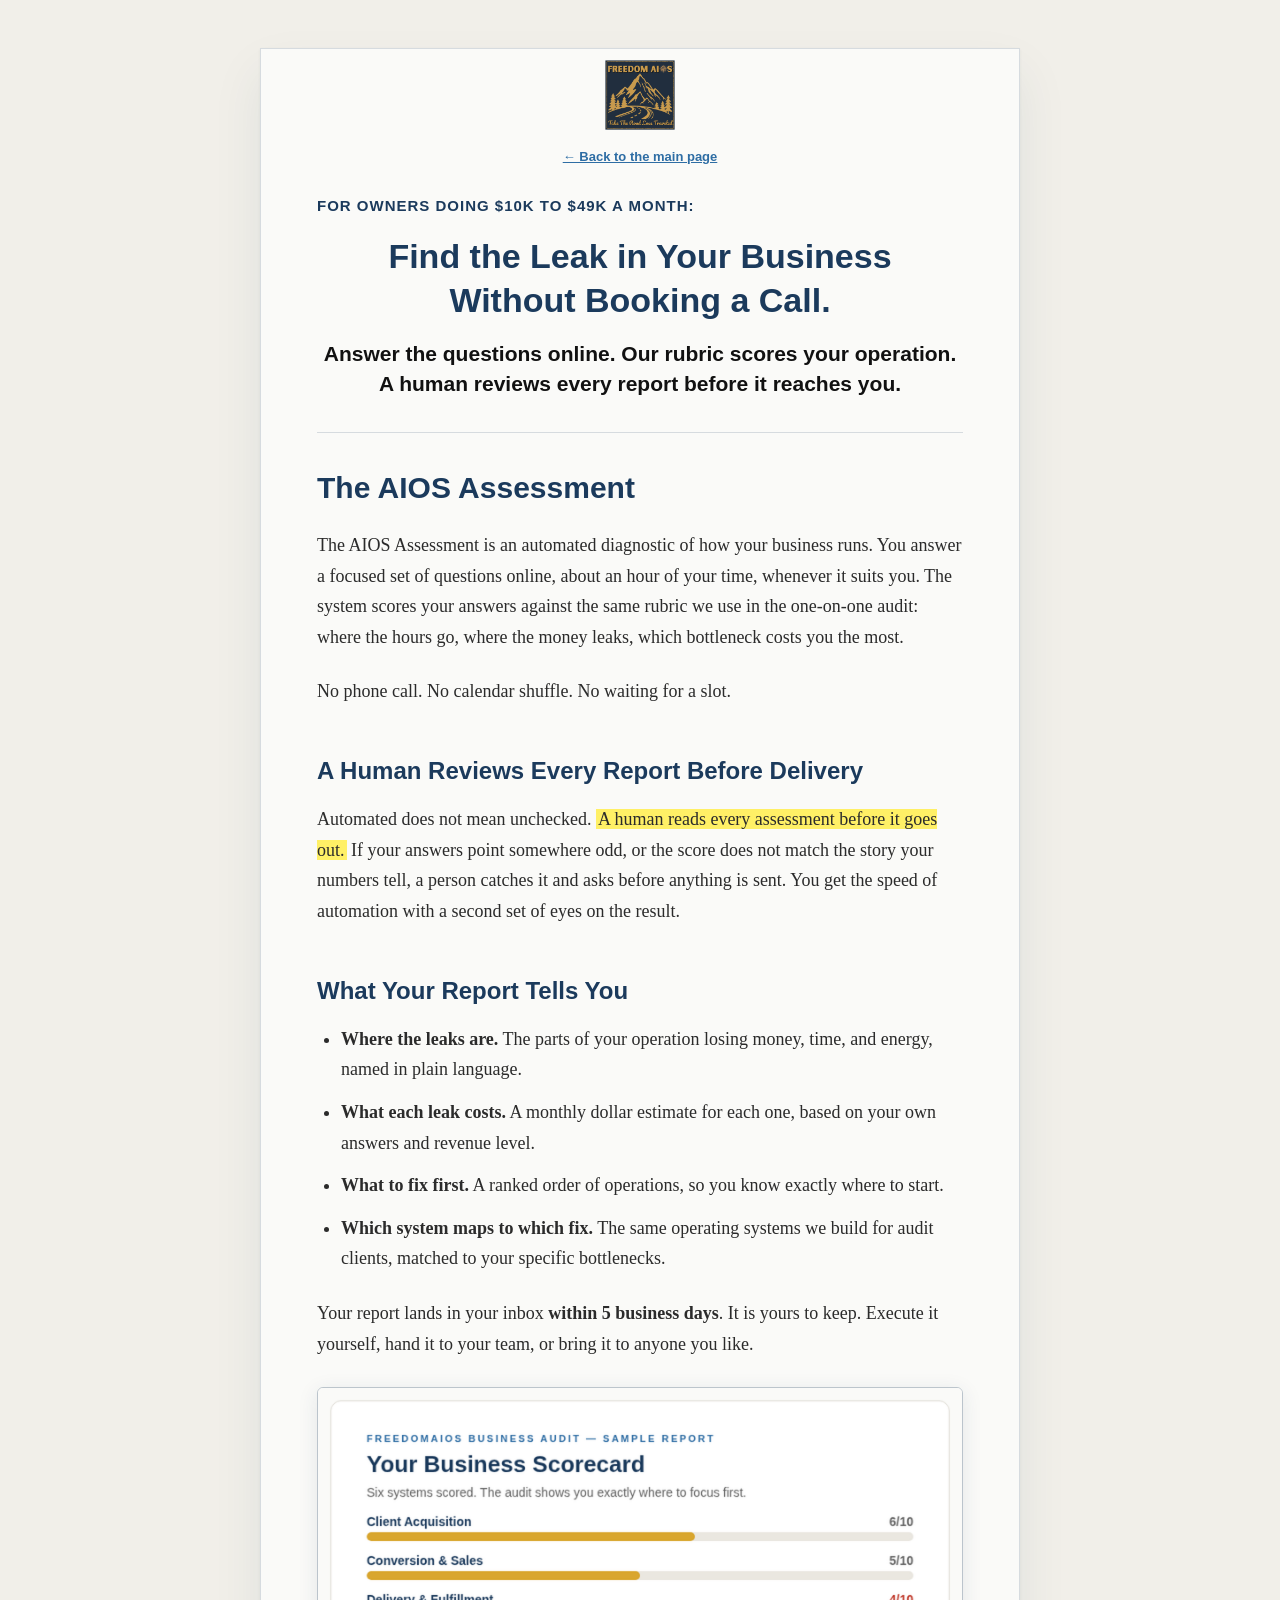
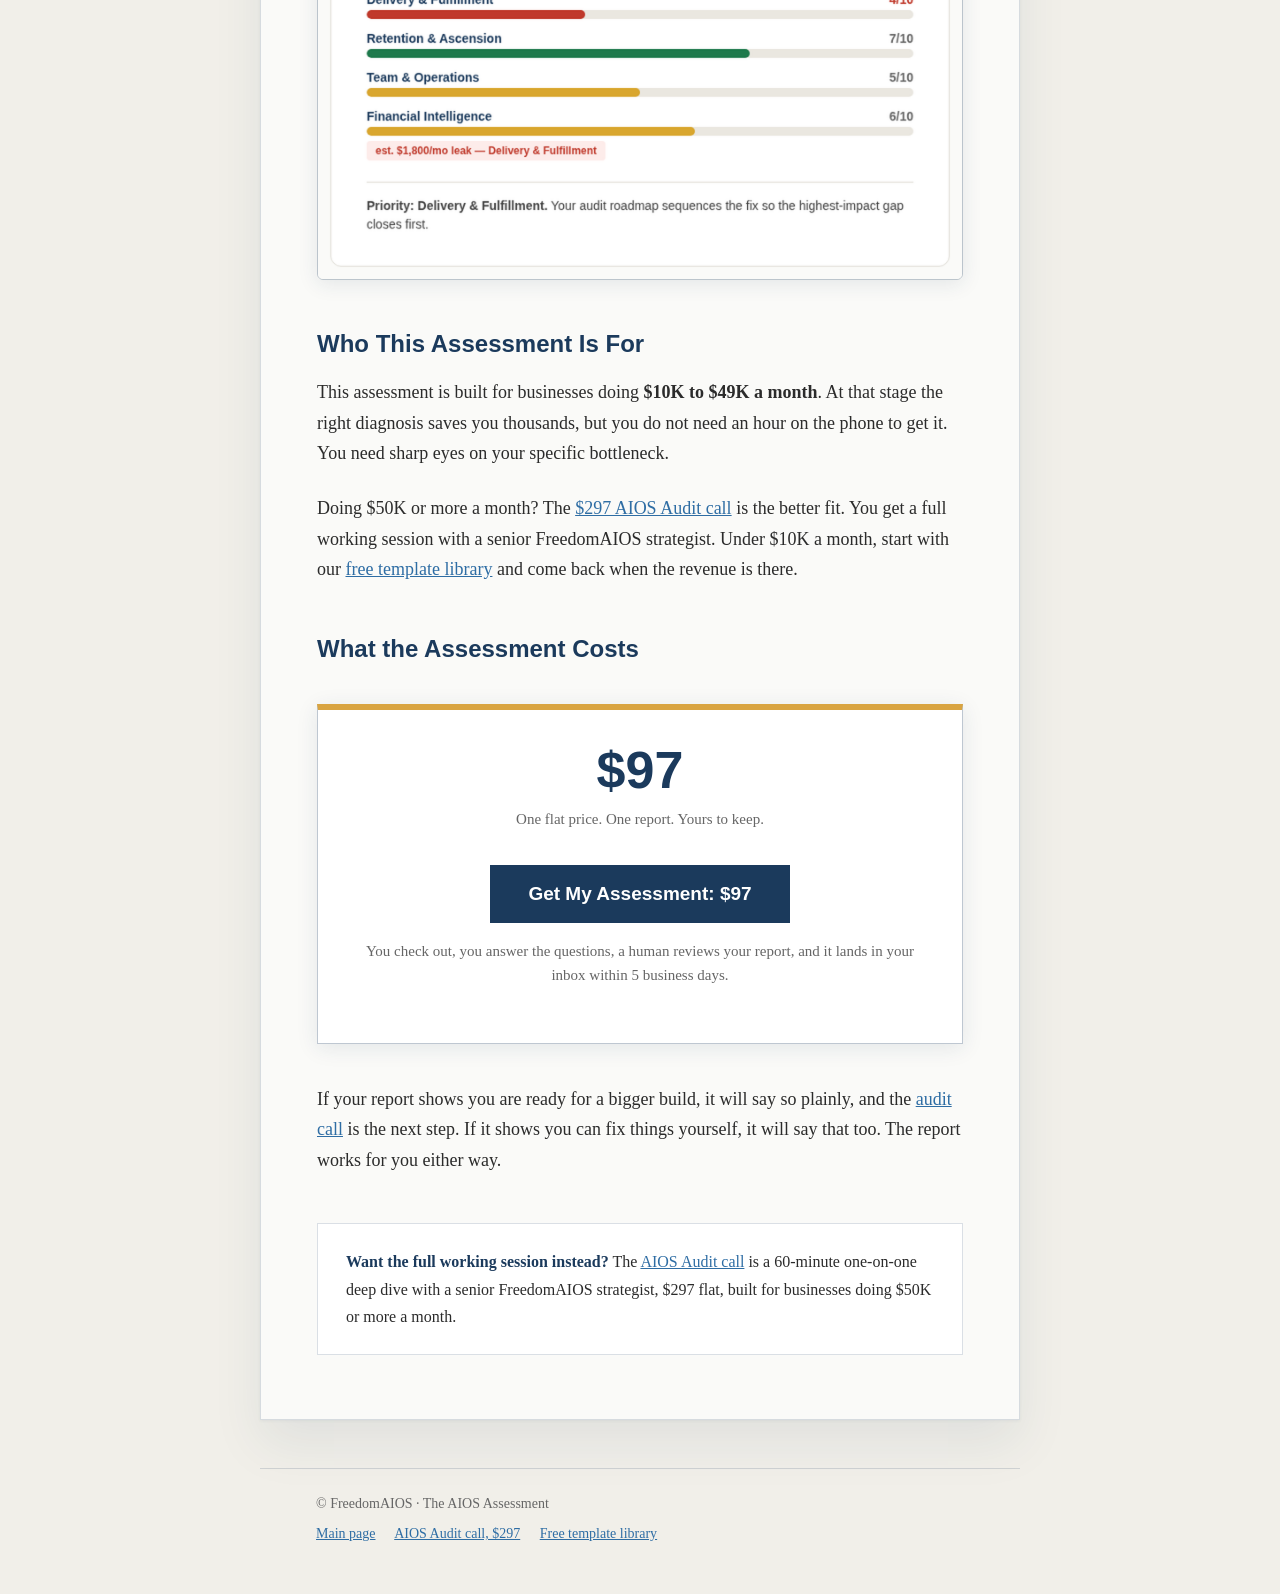
==== assessment/index.html @ b73bea53 "Add /audit/ and /assessment/ pages, qualifier modal, Arthur Tubman card refresh - /audit/: $297 AIOS" ====
<!DOCTYPE html>
<html lang="en">
<head>
<meta charset="UTF-8">
<meta name="viewport" content="width=device-width, initial-scale=1.0">
<title>The AIOS Assessment: A $97 Automated Diagnostic, Reviewed by a Human | FreedomAIOS</title>
<meta name="description" content="Answer the questions online. Our rubric scores your operation. A human reviews every report before delivery. No call required. $97 flat.">
<meta property="og:type" content="website">
<meta property="og:title" content="The AIOS Assessment: Find the Leak in Your Business Without Booking a Call">
<meta property="og:description" content="An automated, rubric-based diagnostic of your business. Every report is reviewed by a human before it reaches you. $97 flat.">
<meta property="og:image" content="../assets/img/og-image.png">
<meta property="og:image:width" content="1200">
<meta property="og:image:height" content="630">
<meta name="twitter:card" content="summary_large_image">
<meta name="twitter:title" content="The AIOS Assessment: Find the Leak in Your Business Without Booking a Call">
<meta name="twitter:description" content="An automated, rubric-based diagnostic of your business, reviewed by a human before delivery. $97 flat.">
<meta name="twitter:image" content="../assets/img/og-image.png">
<link rel="icon" href="../favicon.ico" sizes="any">
<link rel="icon" type="image/png" sizes="32x32" href="../favicon-32.png">
<link rel="apple-touch-icon" href="../apple-touch-icon-180.png">
<style>
  * { margin: 0; padding: 0; box-sizing: border-box; }
  body {
    background: #F1EFE9;
    color: #2B2B2B;
    font-family: Georgia, 'Times New Roman', serif;
    font-size: 18px;
    line-height: 1.7;
    text-align: left;
  }
  .wrap {
    max-width: 760px;
    margin: 48px auto;
    padding: 10px 56px 64px;
    background: #FAFAF8;
    border: 1px solid rgba(27, 58, 92, 0.16);
    box-shadow:
      0 1px 3px rgba(27, 58, 92, 0.06),
      0 24px 48px rgba(27, 58, 92, 0.08);
  }
  .masthead {
    margin: 0 0 24px;
    font-family: Arial, Helvetica, sans-serif;
    font-size: 14px;
    font-weight: bold;
    color: #666666;
    text-align: center;
  }
  .masthead .brand-logo {
    height: 72px;
    width: auto;
    display: block;
    margin: 0 auto 14px;
  }
  .masthead .back-home {
    font-size: 13px;
    color: #2E6DA4;
  }
  .hook {
    text-align: center;
    margin-bottom: 36px;
    padding-bottom: 32px;
    border-bottom: 1px solid rgba(27, 58, 92, 0.16);
  }
  .hook .prehead {
    font-family: Arial, Helvetica, sans-serif;
    font-size: 15px;
    font-weight: bold;
    letter-spacing: 1px;
    text-transform: uppercase;
    color: #1B3A5C;
    margin-bottom: 16px;
    text-align: left;
  }
  .hook .headline {
    font-family: Arial, Helvetica, sans-serif;
    font-size: 34px;
    font-weight: 900;
    line-height: 1.3;
    color: #1B3A5C;
    text-align: center;
    text-wrap: balance;
    margin-bottom: 16px;
  }
  .hook .subhead {
    font-family: Arial, Helvetica, sans-serif;
    font-size: 21px;
    font-weight: bold;
    line-height: 1.45;
    color: #111111;
    text-align: center;
  }
  h1 {
    font-family: Arial, Helvetica, sans-serif;
    font-size: 30px;
    font-weight: 700;
    line-height: 1.25;
    color: #1B3A5C;
    margin-bottom: 24px;
  }
  h2 {
    font-family: Arial, Helvetica, sans-serif;
    font-size: 24px;
    font-weight: 700;
    line-height: 1.3;
    color: #1B3A5C;
    margin-top: 48px;
    margin-bottom: 18px;
  }
  p { margin-bottom: 24px; }
  ul, ol { margin: 0 0 24px 24px; }
  li { margin-bottom: 12px; }
  a { color: #2E6DA4; text-decoration: underline; }
  a:visited { color: #2E6DA4; }
  .hl { background-color: #FFF066; padding: 0 2px; }
  .price-band {
    margin: 40px 0;
    padding: 32px;
    background: #FFFFFF;
    border: 1px solid rgba(27, 58, 92, 0.28);
    border-top: 6px solid #D9A441;
    box-shadow: 0 4px 20px rgba(27, 58, 92, 0.10);
    text-align: center;
  }
  .price-band .amount {
    font-family: Arial, Helvetica, sans-serif;
    font-size: 52px;
    font-weight: 700;
    color: #1B3A5C;
    line-height: 1.1;
  }
  .price-band .label {
    font-size: 15px;
    color: #666666;
    margin-top: 8px;
  }
  .cta {
    margin: 32px 0 8px;
    text-align: center;
  }
  .cta .btn {
    display: inline-block;
    background: #1B3A5C;
    color: #FFFFFF;
    font-family: Arial, Helvetica, sans-serif;
    font-weight: 700;
    font-size: 19px;
    text-decoration: none;
    padding: 18px 38px;
    border: none;
    cursor: pointer;
  }
  .cta .btn:hover { background: #14304D; }
  .cta-note {
    margin-top: 16px;
    font-size: 15px;
    line-height: 1.6;
    color: #666666;
    text-align: center;
  }
  .asset-wrap {
    margin: 28px 0;
    border: 1px solid rgba(27, 58, 92, 0.28);
    border-radius: 6px;
    overflow: hidden;
    box-shadow: 0 4px 20px rgba(27, 58, 92, 0.10);
  }
  .asset-wrap img { width: 100%; display: block; }
  .crosslink {
    margin-top: 48px;
    padding: 24px 28px;
    background: #FFFFFF;
    border: 1px solid rgba(27, 58, 92, 0.16);
    font-size: 16px;
  }
  .crosslink strong { color: #1B3A5C; }
  footer {
    max-width: 760px;
    margin: 0 auto;
    padding: 24px 56px 48px;
    font-family: Georgia, serif;
    font-size: 14px;
    line-height: 1.6;
    color: #666666;
    border-top: 1px solid rgba(27, 58, 92, 0.16);
  }
  footer .foot-nav { margin-top: 8px; }
  footer .foot-nav a { margin-right: 16px; }
  @media (max-width: 640px) {
    .wrap {
      margin: 0 auto;
      padding: 10px 24px 40px;
      border-left: none;
      border-right: none;
    }
    .hook .headline { font-size: 26px; }
    .hook .subhead { font-size: 18px; }
    .price-band .amount { font-size: 40px; }
    footer { padding: 24px 24px 40px; }
  }
</style>
<script type="application/ld+json">
{
  "@context": "https://schema.org",
  "@graph": [
    {
      "@type": "Organization",
      "@id": "https://freedomaios.com/#organization",
      "name": "FreedomAIOS",
      "url": "https://freedomaios.com/",
      "description": "FreedomAIOS builds AI operating systems for small businesses: audits, templates, and agent skills that turn AI into working business systems."
    },
    {
      "@type": "WebPage",
      "@id": "https://freedomaios.com/assessment/#webpage",
      "url": "https://freedomaios.com/assessment/",
      "name": "The AIOS Assessment",
      "description": "An automated, rubric-based diagnostic of your business. No call required. A human reviews every report before delivery.",
      "isPartOf": { "@id": "https://freedomaios.com/#website" },
      "about": { "@id": "https://freedomaios.com/assessment/#product" }
    },
    {
      "@type": "Product",
      "@id": "https://freedomaios.com/assessment/#product",
      "name": "FreedomAIOS AIOS Assessment",
      "description": "An automated, rubric-based diagnostic of your business operations. You answer a focused set of questions online, the system scores your answers, and a human reviews every report before delivery. The report names your leaks, prices them monthly, and ranks what to fix first.",
      "brand": { "@id": "https://freedomaios.com/#organization" },
      "offers": {
        "@type": "Offer",
        "url": "https://freedomaios.com/assessment/",
        "priceCurrency": "USD",
        "price": "97",
        "description": "$97 flat, one-time. Delivered by email within 5 business days."
      }
    }
  ]
}
</script>
</head>
<body>

<div class="wrap">

  <div class="masthead">
    <img class="brand-logo" src="../assets/img/brand/logo-transparent.png" alt="FreedomAIOS - Take The Road Less Traveled">
    <a class="back-home" href="../">&larr; Back to the main page</a>
  </div>

  <div class="hook">
    <div class="prehead">For owners doing $10K to $49K a month:</div>
    <div class="headline">Find the Leak in Your Business Without Booking a Call.</div>
    <div class="subhead">Answer the questions online. Our rubric scores your operation. A human reviews every report before it reaches you.</div>
  </div>

  <h1>The AIOS Assessment</h1>

  <p>The AIOS Assessment is an automated diagnostic of how your business runs. You answer a focused set of questions online, about an hour of your time, whenever it suits you. The system scores your answers against the same rubric we use in the one-on-one audit: where the hours go, where the money leaks, which bottleneck costs you the most.</p>

  <p>No phone call. No calendar shuffle. No waiting for a slot.</p>

  <h2>A Human Reviews Every Report Before Delivery</h2>

  <p>Automated does not mean unchecked. <span class="hl">A human reads every assessment before it goes out.</span> If your answers point somewhere odd, or the score does not match the story your numbers tell, a person catches it and asks before anything is sent. You get the speed of automation with a second set of eyes on the result.</p>

  <h2>What Your Report Tells You</h2>

  <ul>
    <li><strong>Where the leaks are.</strong> The parts of your operation losing money, time, and energy, named in plain language.</li>
    <li><strong>What each leak costs.</strong> A monthly dollar estimate for each one, based on your own answers and revenue level.</li>
    <li><strong>What to fix first.</strong> A ranked order of operations, so you know exactly where to start.</li>
    <li><strong>Which system maps to which fix.</strong> The same operating systems we build for audit clients, matched to your specific bottlenecks.</li>
  </ul>

  <p>Your report lands in your inbox <strong>within 5 business days</strong>. It is yours to keep. Execute it yourself, hand it to your team, or bring it to anyone you like.</p>

  <div class="asset-wrap">
    <img src="../assets/img/scorecard-hero-2x.png" alt="Sample diagnostic scorecard: what the AIOS Assessment report looks like">
  </div>

  <h2>Who This Assessment Is For</h2>

  <p>This assessment is built for businesses doing <strong>$10K to $49K a month</strong>. At that stage the right diagnosis saves you thousands, but you do not need an hour on the phone to get it. You need sharp eyes on your specific bottleneck.</p>

  <p>Doing $50K or more a month? The <a href="../audit/">$297 AIOS Audit call</a> is the better fit. You get a full working session with a senior FreedomAIOS strategist. Under $10K a month, start with our <a href="../module-templates/">free template library</a> and come back when the revenue is there.</p>

  <h2>What the Assessment Costs</h2>

  <div class="price-band">
    <div class="amount">$97</div>
    <div class="label">One flat price. One report. Yours to keep.</div>
    <div class="cta">
      <!-- TODO ASHTRID: GHL checkout embed goes here -->
      <button type="button" class="btn" onclick="alert('Checkout is being connected. The GoHighLevel checkout embed goes here.')">Get My Assessment: $97</button>
    </div>
    <p class="cta-note">You check out, you answer the questions, a human reviews your report, and it lands in your inbox within 5 business days.</p>
  </div>

  <p>If your report shows you are ready for a bigger build, it will say so plainly, and the <a href="../audit/">audit call</a> is the next step. If it shows you can fix things yourself, it will say that too. The report works for you either way.</p>

  <div class="crosslink">
    <strong>Want the full working session instead?</strong> The <a href="../audit/">AIOS Audit call</a> is a 60-minute one-on-one deep dive with a senior FreedomAIOS strategist, $297 flat, built for businesses doing $50K or more a month.
  </div>

</div>

<footer>
  &copy; FreedomAIOS &middot; The AIOS Assessment
  <div class="foot-nav">
    <a href="../">Main page</a>
    <a href="../audit/">AIOS Audit call, $297</a>
    <a href="../module-templates/">Free template library</a>
  </div>
</footer>

</body>
</html>
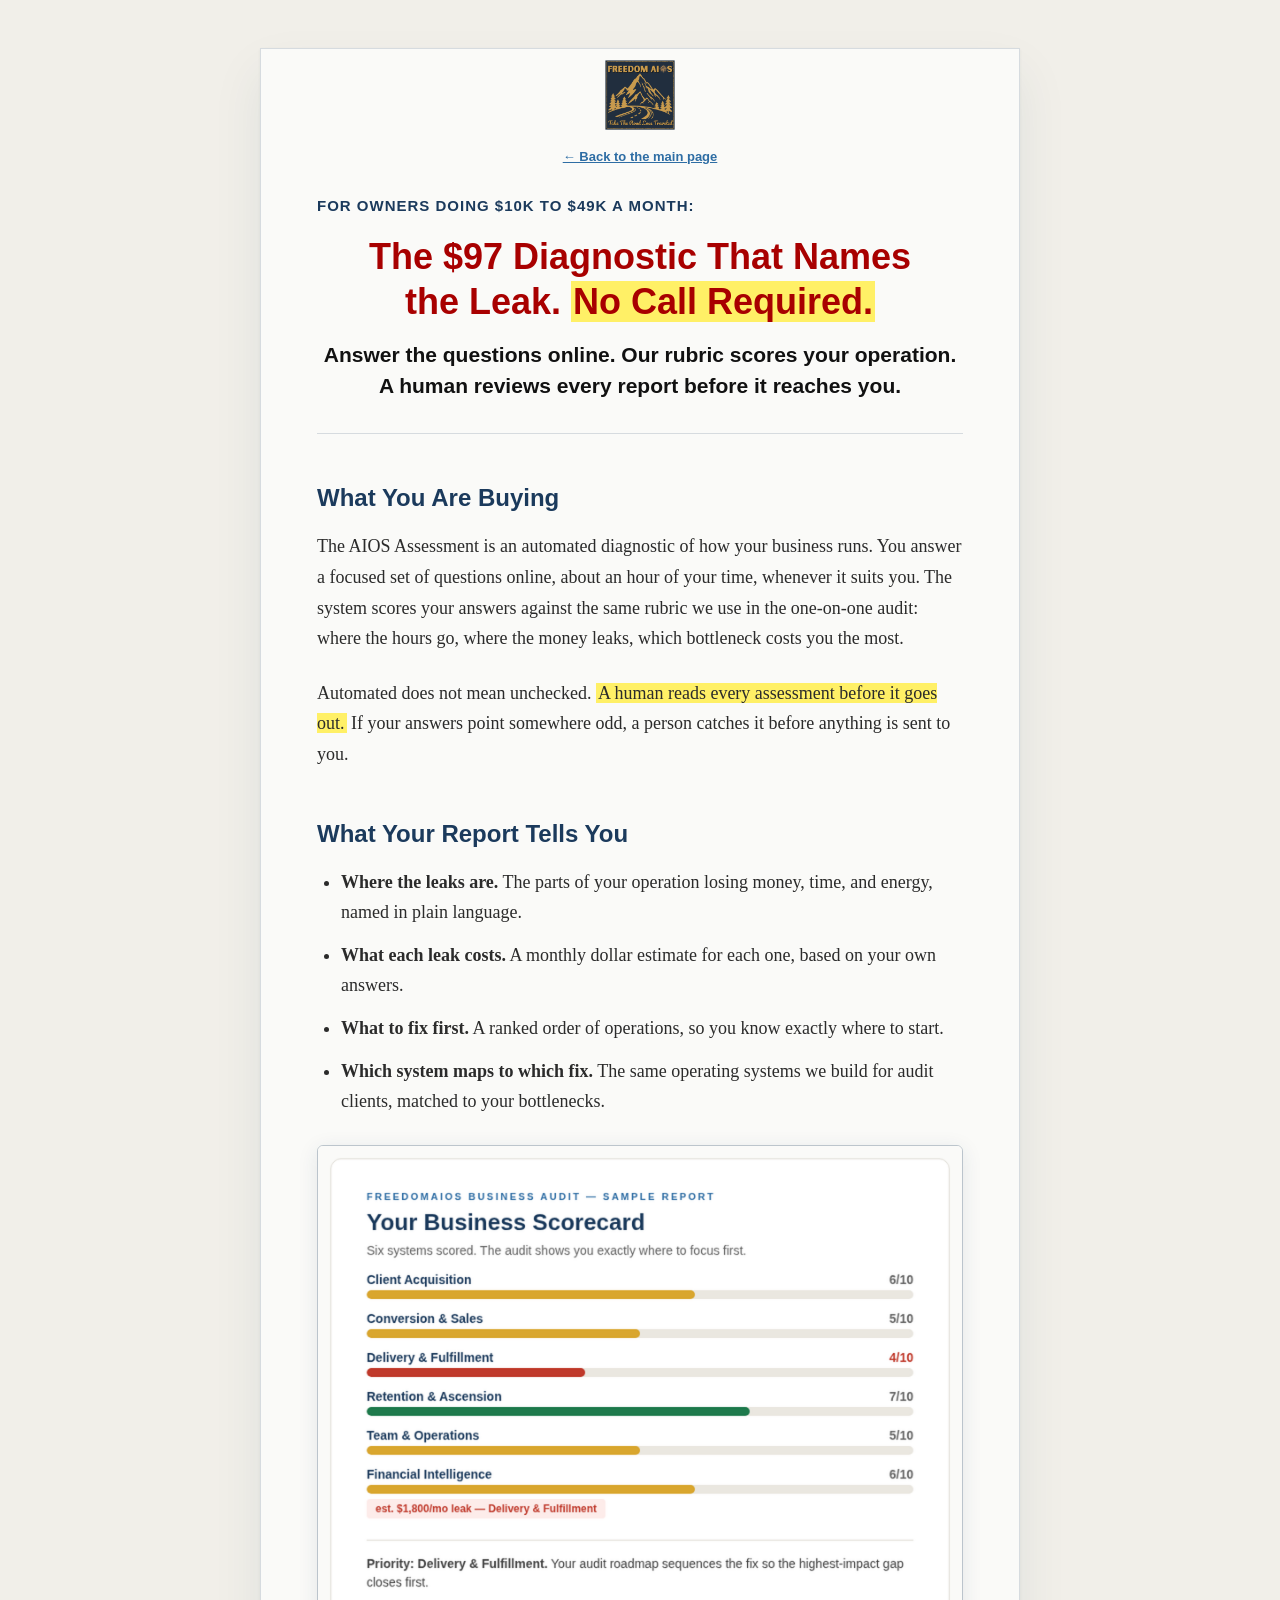
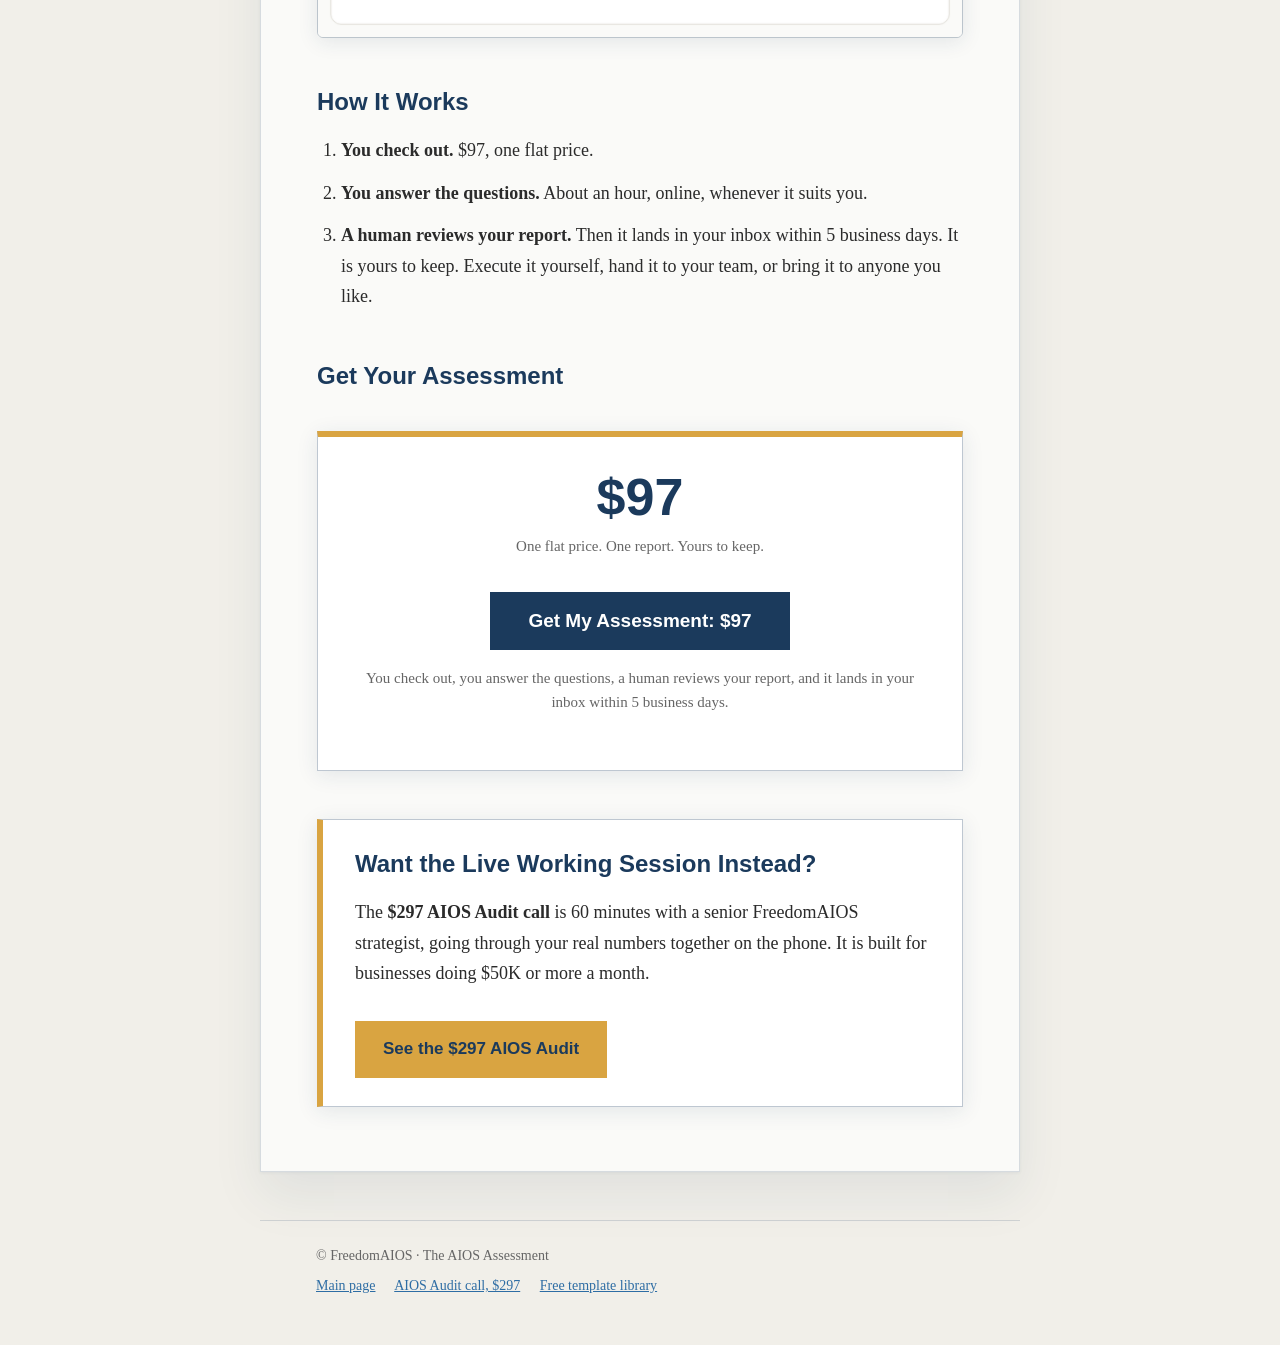
==== commit 396e71c1: "Deploy rewritten audit and assessment checkout pages Short, energetic checkout pages in the sales-pa" ====
--- a/assessment/index.html
+++ b/assessment/index.html
@@ -3,16 +3,16 @@
 <head>
 <meta charset="UTF-8">
 <meta name="viewport" content="width=device-width, initial-scale=1.0">
-<title>The AIOS Assessment: A $97 Automated Diagnostic, Reviewed by a Human | FreedomAIOS</title>
+<title>The AIOS Assessment: Sharp Eyes on Your Numbers, No Call Required | FreedomAIOS</title>
 <meta name="description" content="Answer the questions online. Our rubric scores your operation. A human reviews every report before delivery. No call required. $97 flat.">
 <meta property="og:type" content="website">
-<meta property="og:title" content="The AIOS Assessment: Find the Leak in Your Business Without Booking a Call">
+<meta property="og:title" content="The AIOS Assessment: Sharp Eyes on Your Numbers, No Call Required">
 <meta property="og:description" content="An automated, rubric-based diagnostic of your business. Every report is reviewed by a human before it reaches you. $97 flat.">
 <meta property="og:image" content="../assets/img/og-image.png">
 <meta property="og:image:width" content="1200">
 <meta property="og:image:height" content="630">
 <meta name="twitter:card" content="summary_large_image">
-<meta name="twitter:title" content="The AIOS Assessment: Find the Leak in Your Business Without Booking a Call">
+<meta name="twitter:title" content="The AIOS Assessment: Sharp Eyes on Your Numbers, No Call Required">
 <meta name="twitter:description" content="An automated, rubric-based diagnostic of your business, reviewed by a human before delivery. $97 flat.">
 <meta name="twitter:image" content="../assets/img/og-image.png">
 <link rel="icon" href="../favicon.ico" sizes="any">
@@ -74,10 +74,10 @@
   }
   .hook .headline {
     font-family: Arial, Helvetica, sans-serif;
-    font-size: 34px;
+    font-size: 36px;
     font-weight: 900;
-    line-height: 1.3;
-    color: #1B3A5C;
+    line-height: 1.25;
+    color: #A80000;
     text-align: center;
     text-wrap: balance;
     margin-bottom: 16px;
@@ -90,20 +90,13 @@
     color: #111111;
     text-align: center;
   }
-  h1 {
-    font-family: Arial, Helvetica, sans-serif;
-    font-size: 30px;
-    font-weight: 700;
-    line-height: 1.25;
-    color: #1B3A5C;
-    margin-bottom: 24px;
-  }
   h2 {
     font-family: Arial, Helvetica, sans-serif;
     font-size: 24px;
     font-weight: 700;
     line-height: 1.3;
     color: #1B3A5C;
+    text-align: left;
     margin-top: 48px;
     margin-bottom: 18px;
   }
@@ -168,12 +161,26 @@
   .asset-wrap img { width: 100%; display: block; }
   .crosslink {
     margin-top: 48px;
-    padding: 24px 28px;
+    padding: 28px 32px;
     background: #FFFFFF;
-    border: 1px solid rgba(27, 58, 92, 0.16);
-    font-size: 16px;
-  }
-  .crosslink strong { color: #1B3A5C; }
+    border: 1px solid rgba(27, 58, 92, 0.28);
+    border-left: 6px solid #D9A441;
+    box-shadow: 0 4px 20px rgba(27, 58, 92, 0.10);
+  }
+  .crosslink h2 { margin-top: 0; }
+  .crosslink .btn {
+    display: inline-block;
+    background: #D9A441;
+    color: #1B3A5C;
+    font-family: Arial, Helvetica, sans-serif;
+    font-weight: 700;
+    font-size: 17px;
+    text-decoration: none;
+    padding: 14px 28px;
+    border: none;
+    margin-top: 8px;
+  }
+  .crosslink .btn:hover { background: #C79335; }
   footer {
     max-width: 760px;
     margin: 0 auto;
@@ -193,9 +200,10 @@
       border-left: none;
       border-right: none;
     }
-    .hook .headline { font-size: 26px; }
+    .hook .headline { font-size: 27px; }
     .hook .subhead { font-size: 18px; }
     .price-band .amount { font-size: 40px; }
+    .crosslink { padding: 22px 20px; }
     footer { padding: 24px 24px 40px; }
   }
 </style>
@@ -248,42 +256,38 @@
 
   <div class="hook">
     <div class="prehead">For owners doing $10K to $49K a month:</div>
-    <div class="headline">Find the Leak in Your Business Without Booking a Call.</div>
+    <div class="headline">The $97 Diagnostic That Names the Leak. <span class="hl">No Call Required.</span></div>
     <div class="subhead">Answer the questions online. Our rubric scores your operation. A human reviews every report before it reaches you.</div>
   </div>
 
-  <h1>The AIOS Assessment</h1>
+  <h2>What You Are Buying</h2>
 
   <p>The AIOS Assessment is an automated diagnostic of how your business runs. You answer a focused set of questions online, about an hour of your time, whenever it suits you. The system scores your answers against the same rubric we use in the one-on-one audit: where the hours go, where the money leaks, which bottleneck costs you the most.</p>
 
-  <p>No phone call. No calendar shuffle. No waiting for a slot.</p>
-
-  <h2>A Human Reviews Every Report Before Delivery</h2>
-
-  <p>Automated does not mean unchecked. <span class="hl">A human reads every assessment before it goes out.</span> If your answers point somewhere odd, or the score does not match the story your numbers tell, a person catches it and asks before anything is sent. You get the speed of automation with a second set of eyes on the result.</p>
+  <p>Automated does not mean unchecked. <span class="hl">A human reads every assessment before it goes out.</span> If your answers point somewhere odd, a person catches it before anything is sent to you.</p>
 
   <h2>What Your Report Tells You</h2>
 
   <ul>
     <li><strong>Where the leaks are.</strong> The parts of your operation losing money, time, and energy, named in plain language.</li>
-    <li><strong>What each leak costs.</strong> A monthly dollar estimate for each one, based on your own answers and revenue level.</li>
+    <li><strong>What each leak costs.</strong> A monthly dollar estimate for each one, based on your own answers.</li>
     <li><strong>What to fix first.</strong> A ranked order of operations, so you know exactly where to start.</li>
-    <li><strong>Which system maps to which fix.</strong> The same operating systems we build for audit clients, matched to your specific bottlenecks.</li>
+    <li><strong>Which system maps to which fix.</strong> The same operating systems we build for audit clients, matched to your bottlenecks.</li>
   </ul>
-
-  <p>Your report lands in your inbox <strong>within 5 business days</strong>. It is yours to keep. Execute it yourself, hand it to your team, or bring it to anyone you like.</p>
 
   <div class="asset-wrap">
     <img src="../assets/img/scorecard-hero-2x.png" alt="Sample diagnostic scorecard: what the AIOS Assessment report looks like">
   </div>
 
-  <h2>Who This Assessment Is For</h2>
-
-  <p>This assessment is built for businesses doing <strong>$10K to $49K a month</strong>. At that stage the right diagnosis saves you thousands, but you do not need an hour on the phone to get it. You need sharp eyes on your specific bottleneck.</p>
-
-  <p>Doing $50K or more a month? The <a href="../audit/">$297 AIOS Audit call</a> is the better fit. You get a full working session with a senior FreedomAIOS strategist. Under $10K a month, start with our <a href="../module-templates/">free template library</a> and come back when the revenue is there.</p>
-
-  <h2>What the Assessment Costs</h2>
+  <h2>How It Works</h2>
+
+  <ol>
+    <li><strong>You check out.</strong> $97, one flat price.</li>
+    <li><strong>You answer the questions.</strong> About an hour, online, whenever it suits you.</li>
+    <li><strong>A human reviews your report.</strong> Then it lands in your inbox within 5 business days. It is yours to keep. Execute it yourself, hand it to your team, or bring it to anyone you like.</li>
+  </ol>
+
+  <h2>Get Your Assessment</h2>
 
   <div class="price-band">
     <div class="amount">$97</div>
@@ -295,10 +299,10 @@
     <p class="cta-note">You check out, you answer the questions, a human reviews your report, and it lands in your inbox within 5 business days.</p>
   </div>
 
-  <p>If your report shows you are ready for a bigger build, it will say so plainly, and the <a href="../audit/">audit call</a> is the next step. If it shows you can fix things yourself, it will say that too. The report works for you either way.</p>
-
   <div class="crosslink">
-    <strong>Want the full working session instead?</strong> The <a href="../audit/">AIOS Audit call</a> is a 60-minute one-on-one deep dive with a senior FreedomAIOS strategist, $297 flat, built for businesses doing $50K or more a month.
+    <h2>Want the Live Working Session Instead?</h2>
+    <p>The <strong>$297 AIOS Audit call</strong> is 60 minutes with a senior FreedomAIOS strategist, going through your real numbers together on the phone. It is built for businesses doing $50K or more a month.</p>
+    <a class="btn" href="../audit/">See the $297 AIOS Audit</a>
   </div>
 
 </div>
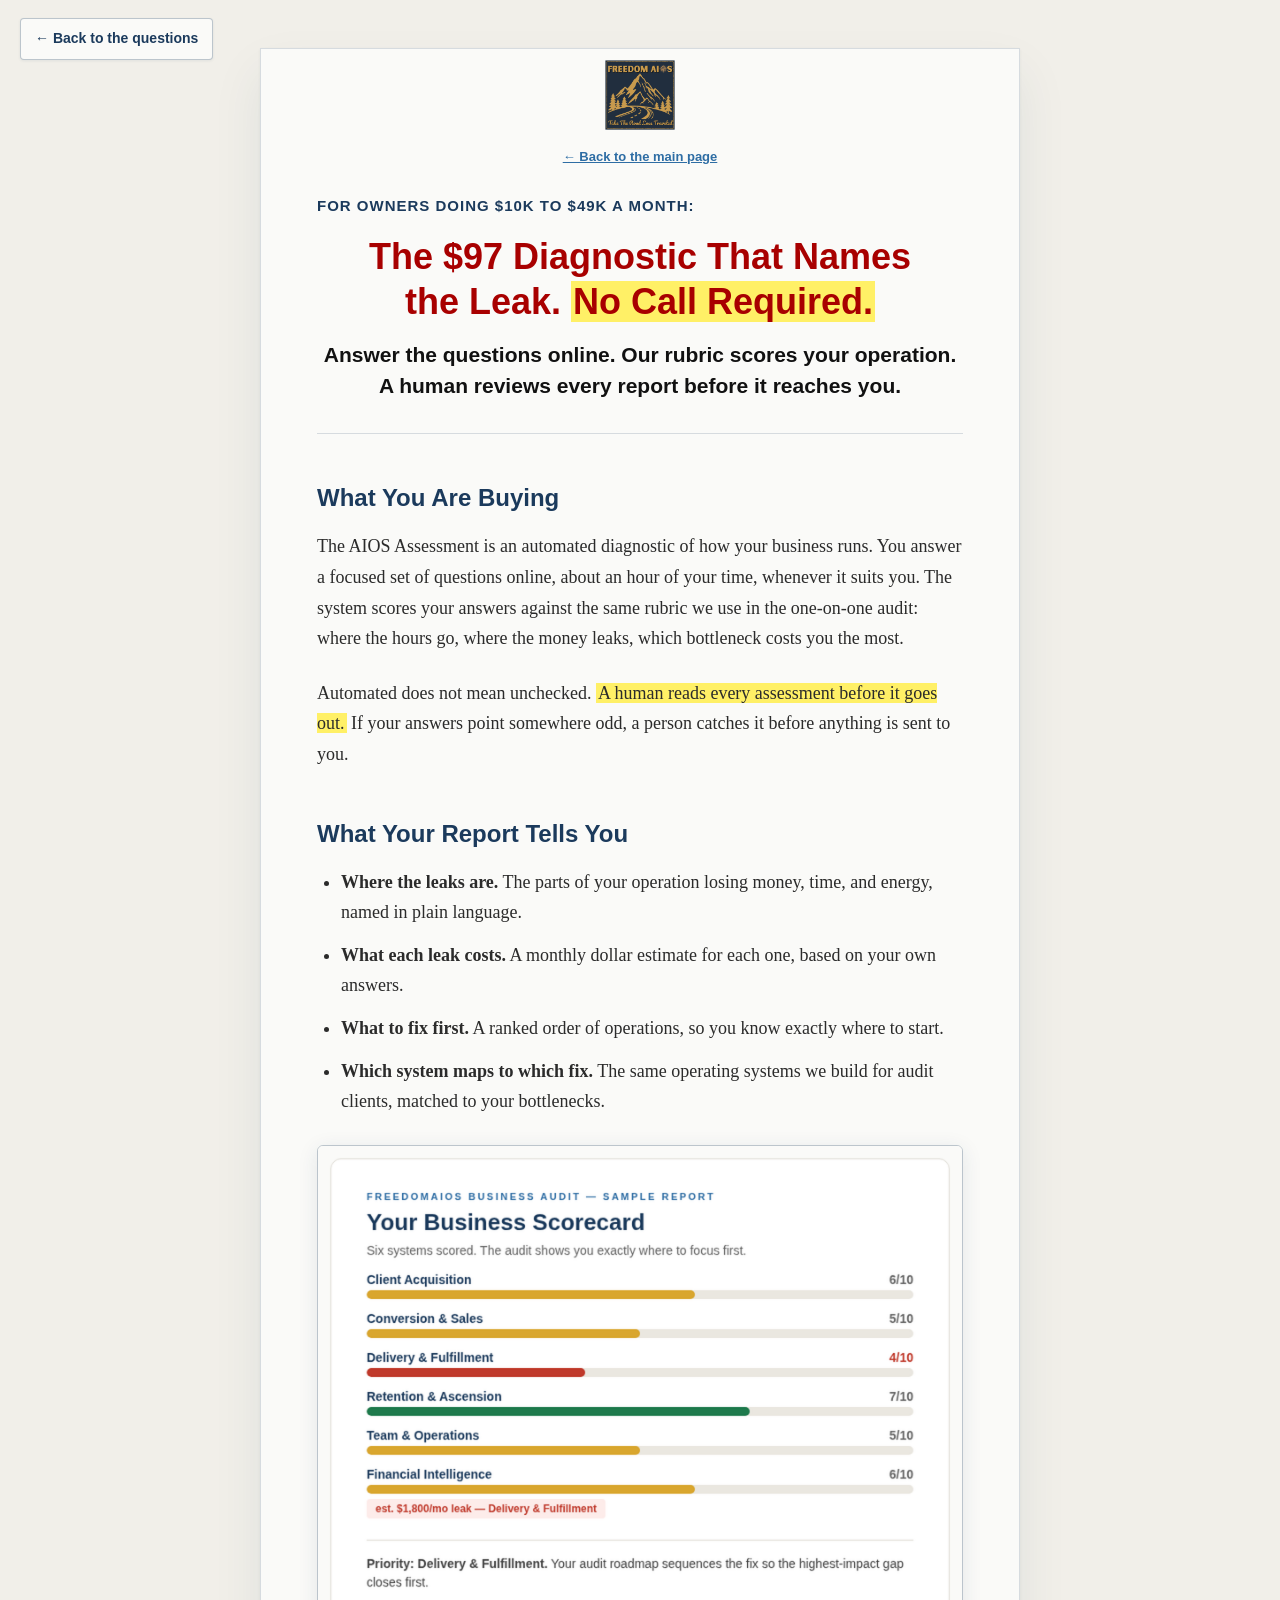
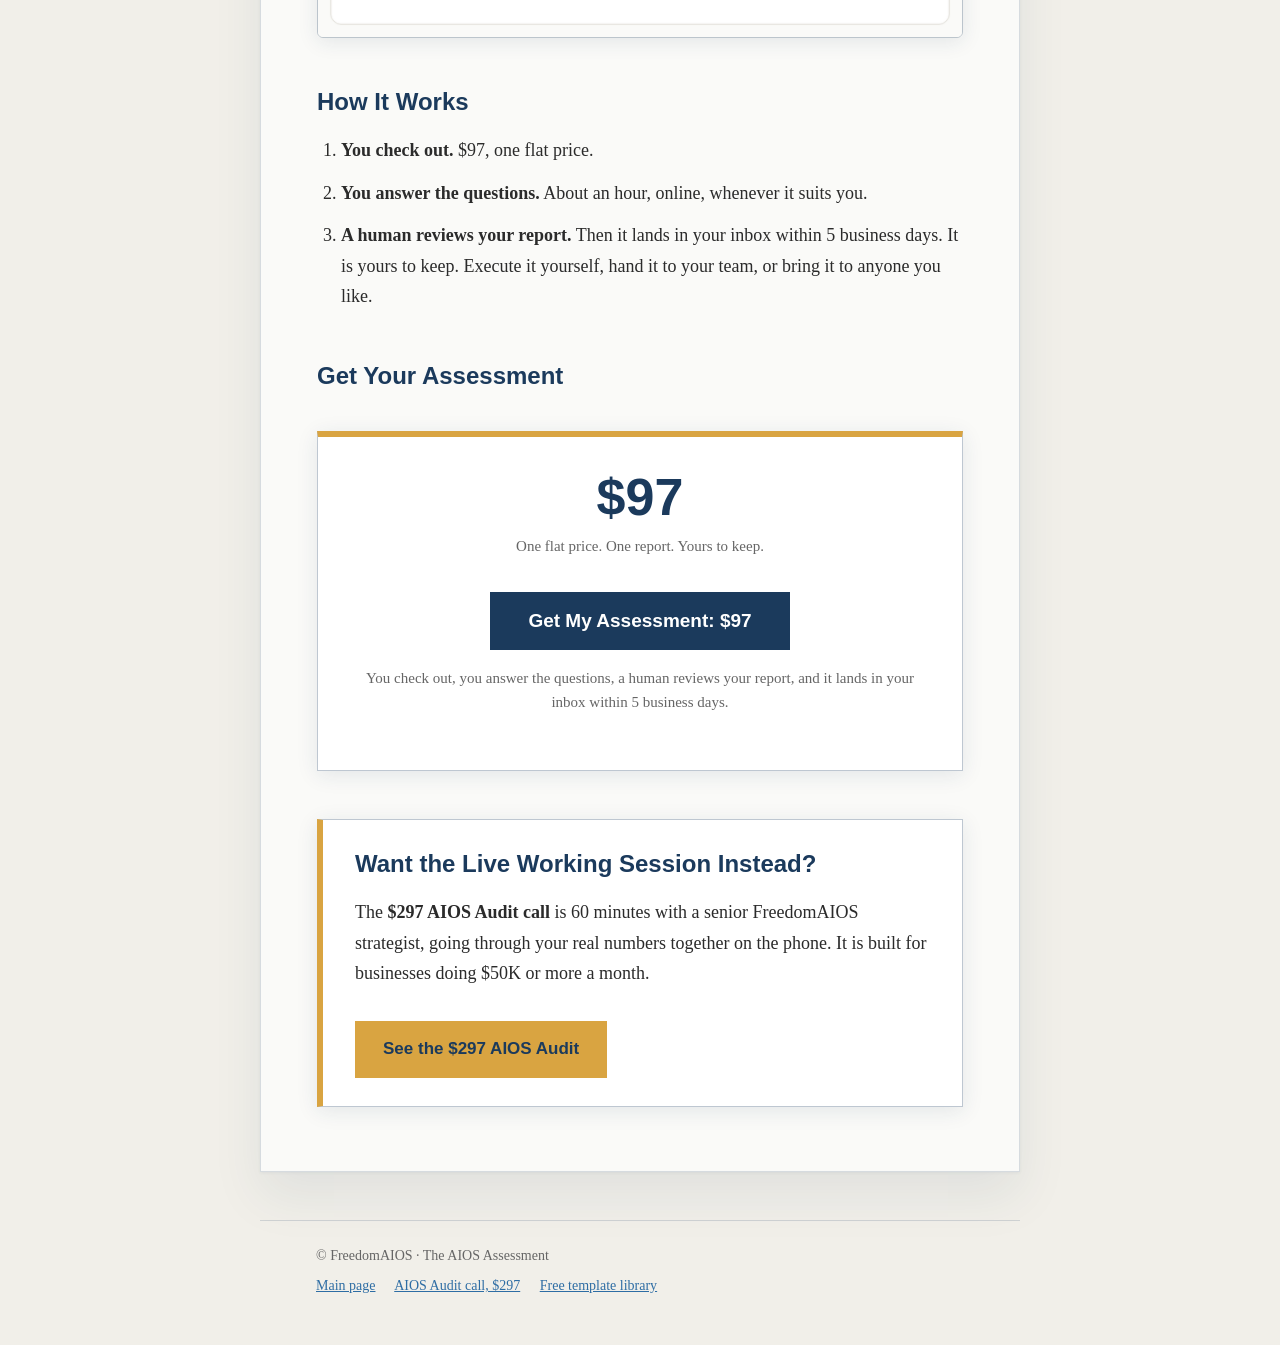
==== commit be842e6d: "Multi-select qualifier, back-to-questions links, strategic OG image, absolute OG meta - Qualifier Q3" ====
--- a/assessment/index.html
+++ b/assessment/index.html
@@ -6,15 +6,17 @@
 <title>The AIOS Assessment: Sharp Eyes on Your Numbers, No Call Required | FreedomAIOS</title>
 <meta name="description" content="Answer the questions online. Our rubric scores your operation. A human reviews every report before delivery. No call required. $97 flat.">
 <meta property="og:type" content="website">
+<meta property="og:url" content="https://freedomaios.com/assessment/">
+<meta property="og:site_name" content="FreedomAIOS">
 <meta property="og:title" content="The AIOS Assessment: Sharp Eyes on Your Numbers, No Call Required">
 <meta property="og:description" content="An automated, rubric-based diagnostic of your business. Every report is reviewed by a human before it reaches you. $97 flat.">
-<meta property="og:image" content="../assets/img/og-image.png">
+<meta property="og:image" content="https://freedomaios.com/assets/img/og-image.png">
 <meta property="og:image:width" content="1200">
 <meta property="og:image:height" content="630">
 <meta name="twitter:card" content="summary_large_image">
 <meta name="twitter:title" content="The AIOS Assessment: Sharp Eyes on Your Numbers, No Call Required">
 <meta name="twitter:description" content="An automated, rubric-based diagnostic of your business, reviewed by a human before delivery. $97 flat.">
-<meta name="twitter:image" content="../assets/img/og-image.png">
+<meta name="twitter:image" content="https://freedomaios.com/assets/img/og-image.png">
 <link rel="icon" href="../favicon.ico" sizes="any">
 <link rel="icon" type="image/png" sizes="32x32" href="../favicon-32.png">
 <link rel="apple-touch-icon" href="../apple-touch-icon-180.png">
@@ -56,6 +58,22 @@
     font-size: 13px;
     color: #2E6DA4;
   }
+  .back-qualifier {
+    position: absolute;
+    top: 18px;
+    left: 20px;
+    font-family: Arial, Helvetica, sans-serif;
+    font-size: 14px;
+    font-weight: bold;
+    color: #1B3A5C;
+    text-decoration: none;
+    padding: 8px 14px;
+    background: #FAFAF8;
+    border: 1px solid rgba(27, 58, 92, 0.28);
+    border-radius: 4px;
+    box-shadow: 0 1px 3px rgba(27, 58, 92, 0.08);
+  }
+  .back-qualifier:hover { background: #EEF3F8; }
   .hook {
     text-align: center;
     margin-bottom: 36px;
@@ -205,6 +223,7 @@
     .price-band .amount { font-size: 40px; }
     .crosslink { padding: 22px 20px; }
     footer { padding: 24px 24px 40px; }
+    .back-qualifier { position: static; display: inline-block; margin: 12px 0 0 16px; }
   }
 </style>
 <script type="application/ld+json">
@@ -247,6 +266,8 @@
 </head>
 <body>
 
+<a class="back-qualifier" href="../#book-your-audit-call">&larr; Back to the questions</a>
+
 <div class="wrap">
 
   <div class="masthead">
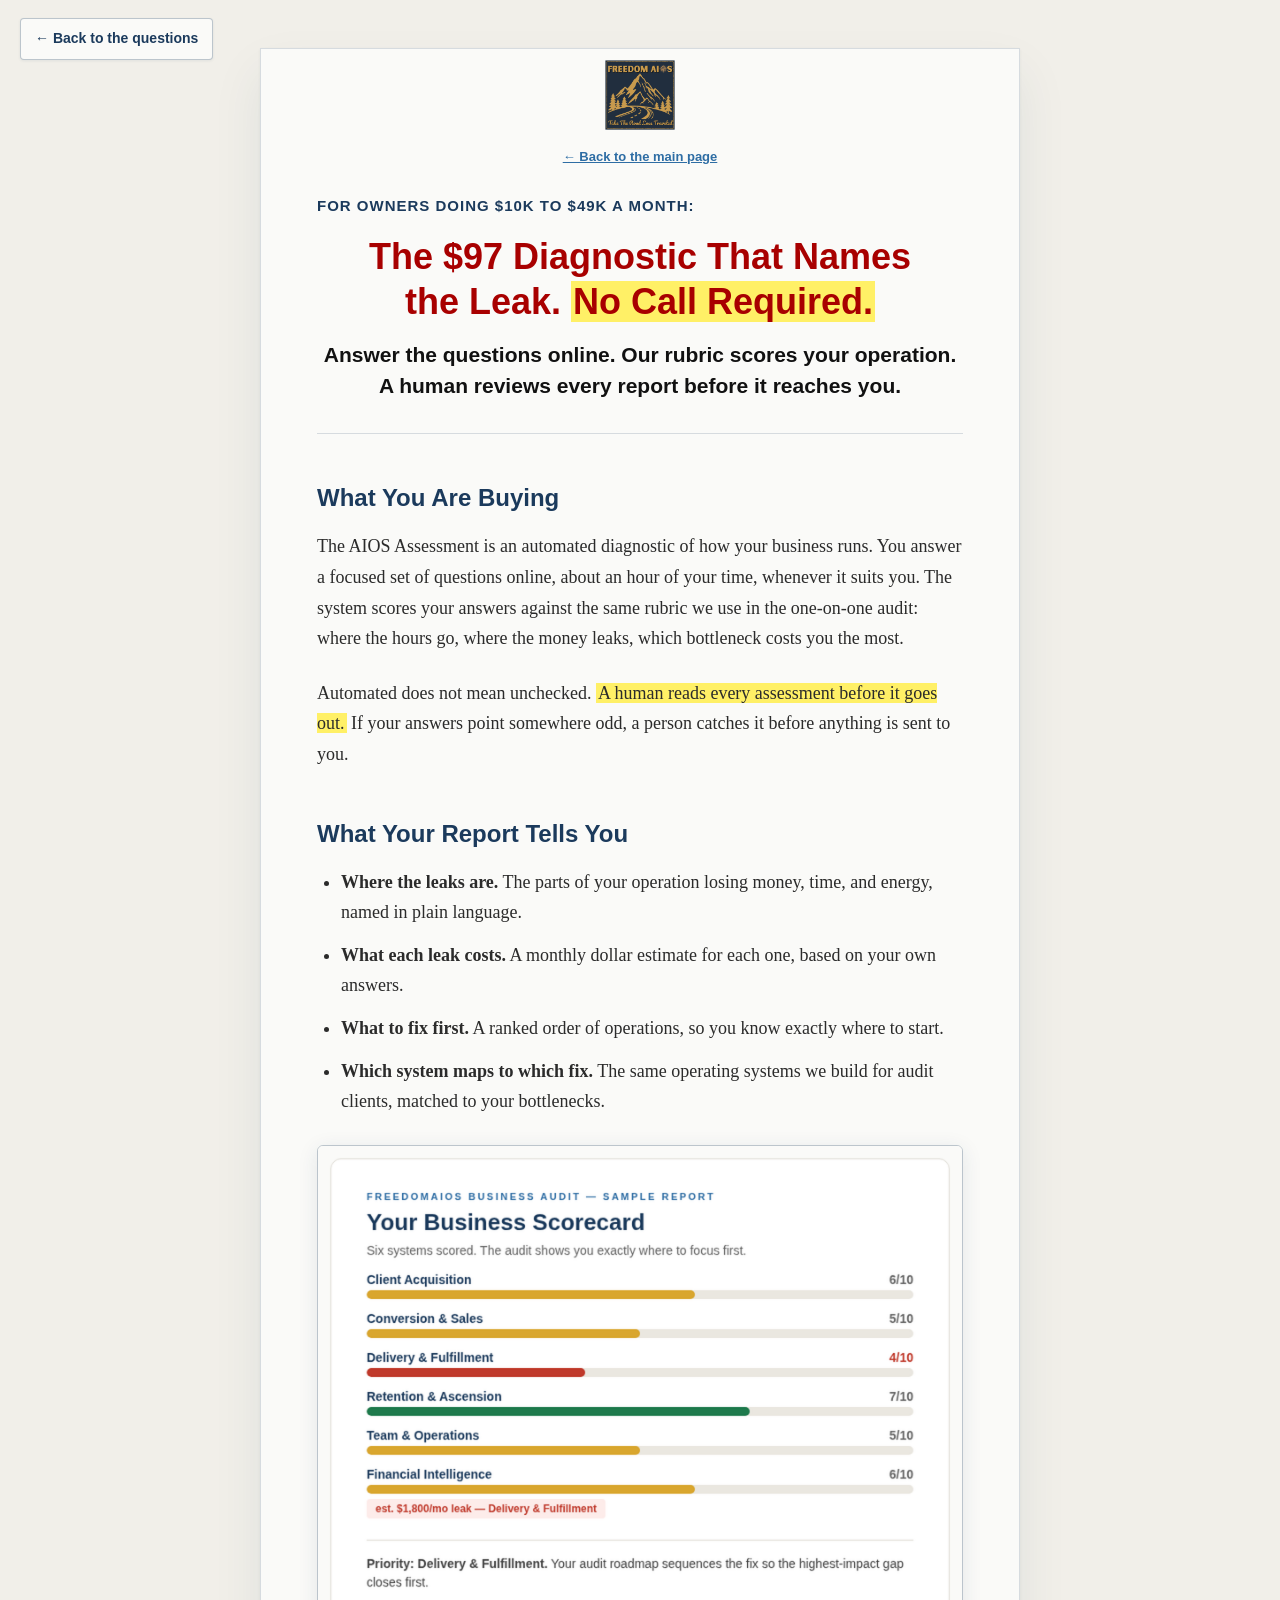
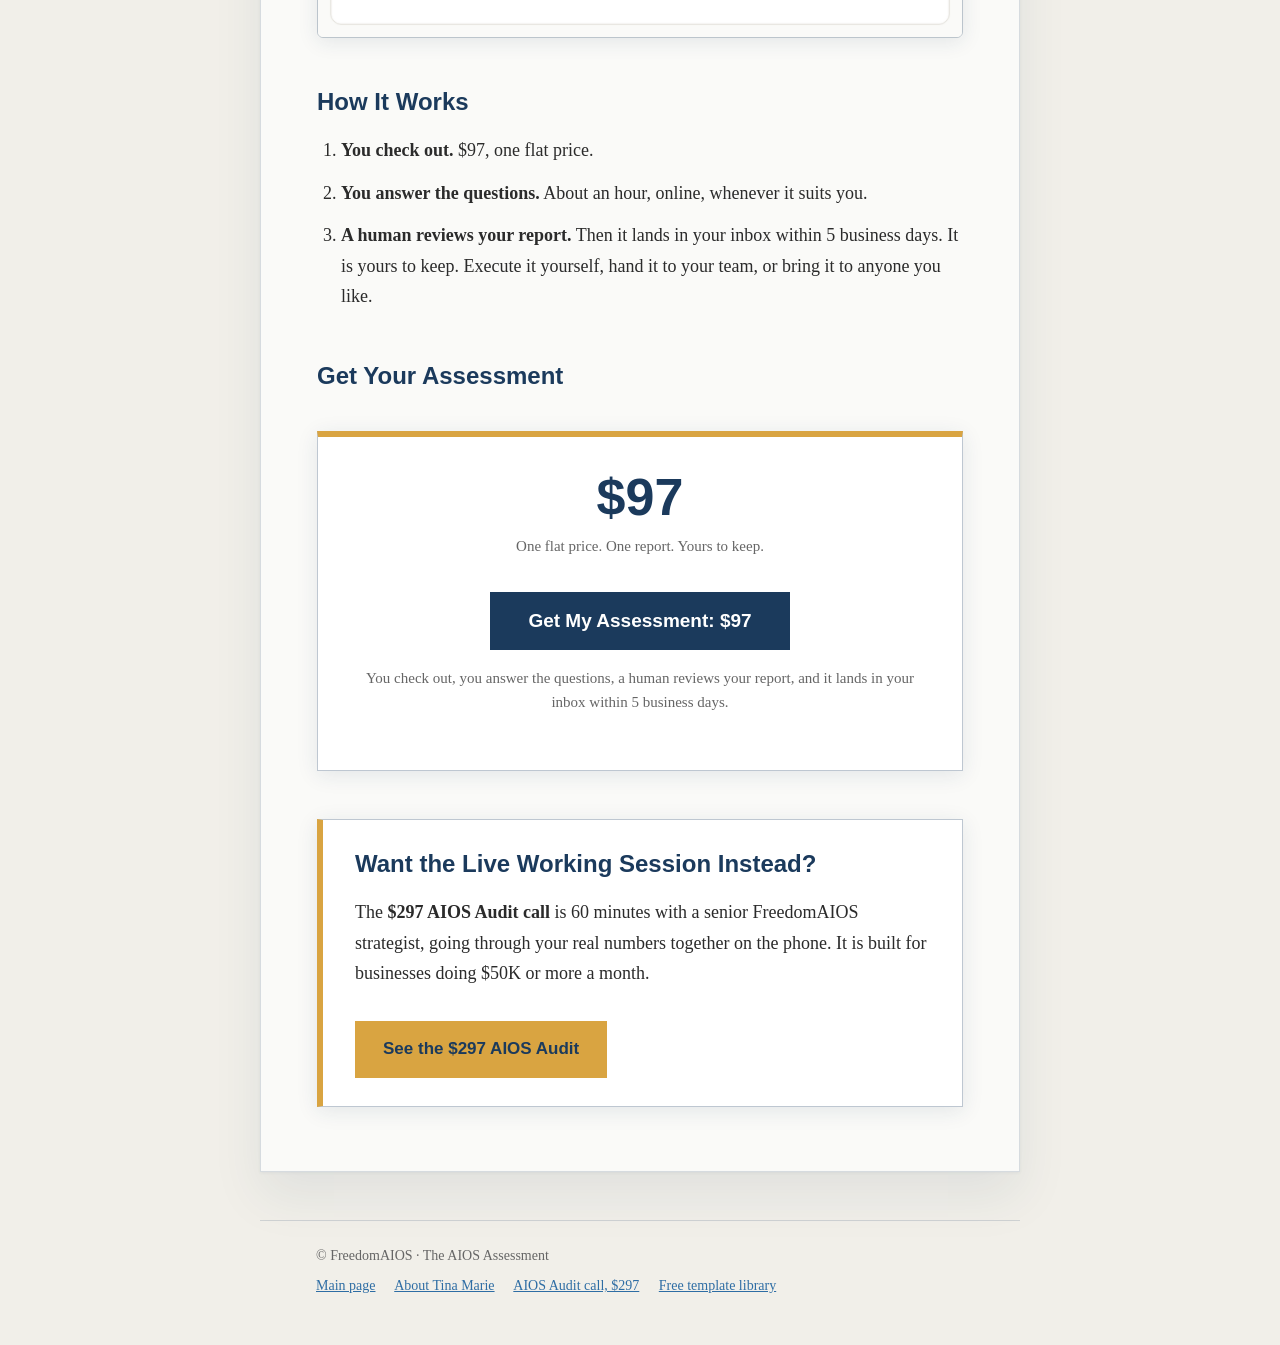
==== commit 1ec774a2: "Add /about/ founder page (JSON-LD AboutPage+Person), footer links on all pages, sitemap and llms.txt" ====
--- a/assessment/index.html
+++ b/assessment/index.html
@@ -10,7 +10,7 @@
 <meta property="og:site_name" content="FreedomAIOS">
 <meta property="og:title" content="The AIOS Assessment: Sharp Eyes on Your Numbers, No Call Required">
 <meta property="og:description" content="An automated, rubric-based diagnostic of your business. Every report is reviewed by a human before it reaches you. $97 flat.">
-<meta property="og:image" content="https://freedomaios.com/assets/img/og-image.png">
+<meta property="og:image" content="https://freedomaios.com/assets/img/og-image-v3.png">
 <meta property="og:image:width" content="1200">
 <meta property="og:image:height" content="630">
 <meta name="twitter:card" content="summary_large_image">
@@ -332,6 +332,7 @@
   &copy; FreedomAIOS &middot; The AIOS Assessment
   <div class="foot-nav">
     <a href="../">Main page</a>
+    <a href="../about/">About Tina Marie</a>
     <a href="../audit/">AIOS Audit call, $297</a>
     <a href="../module-templates/">Free template library</a>
   </div>
